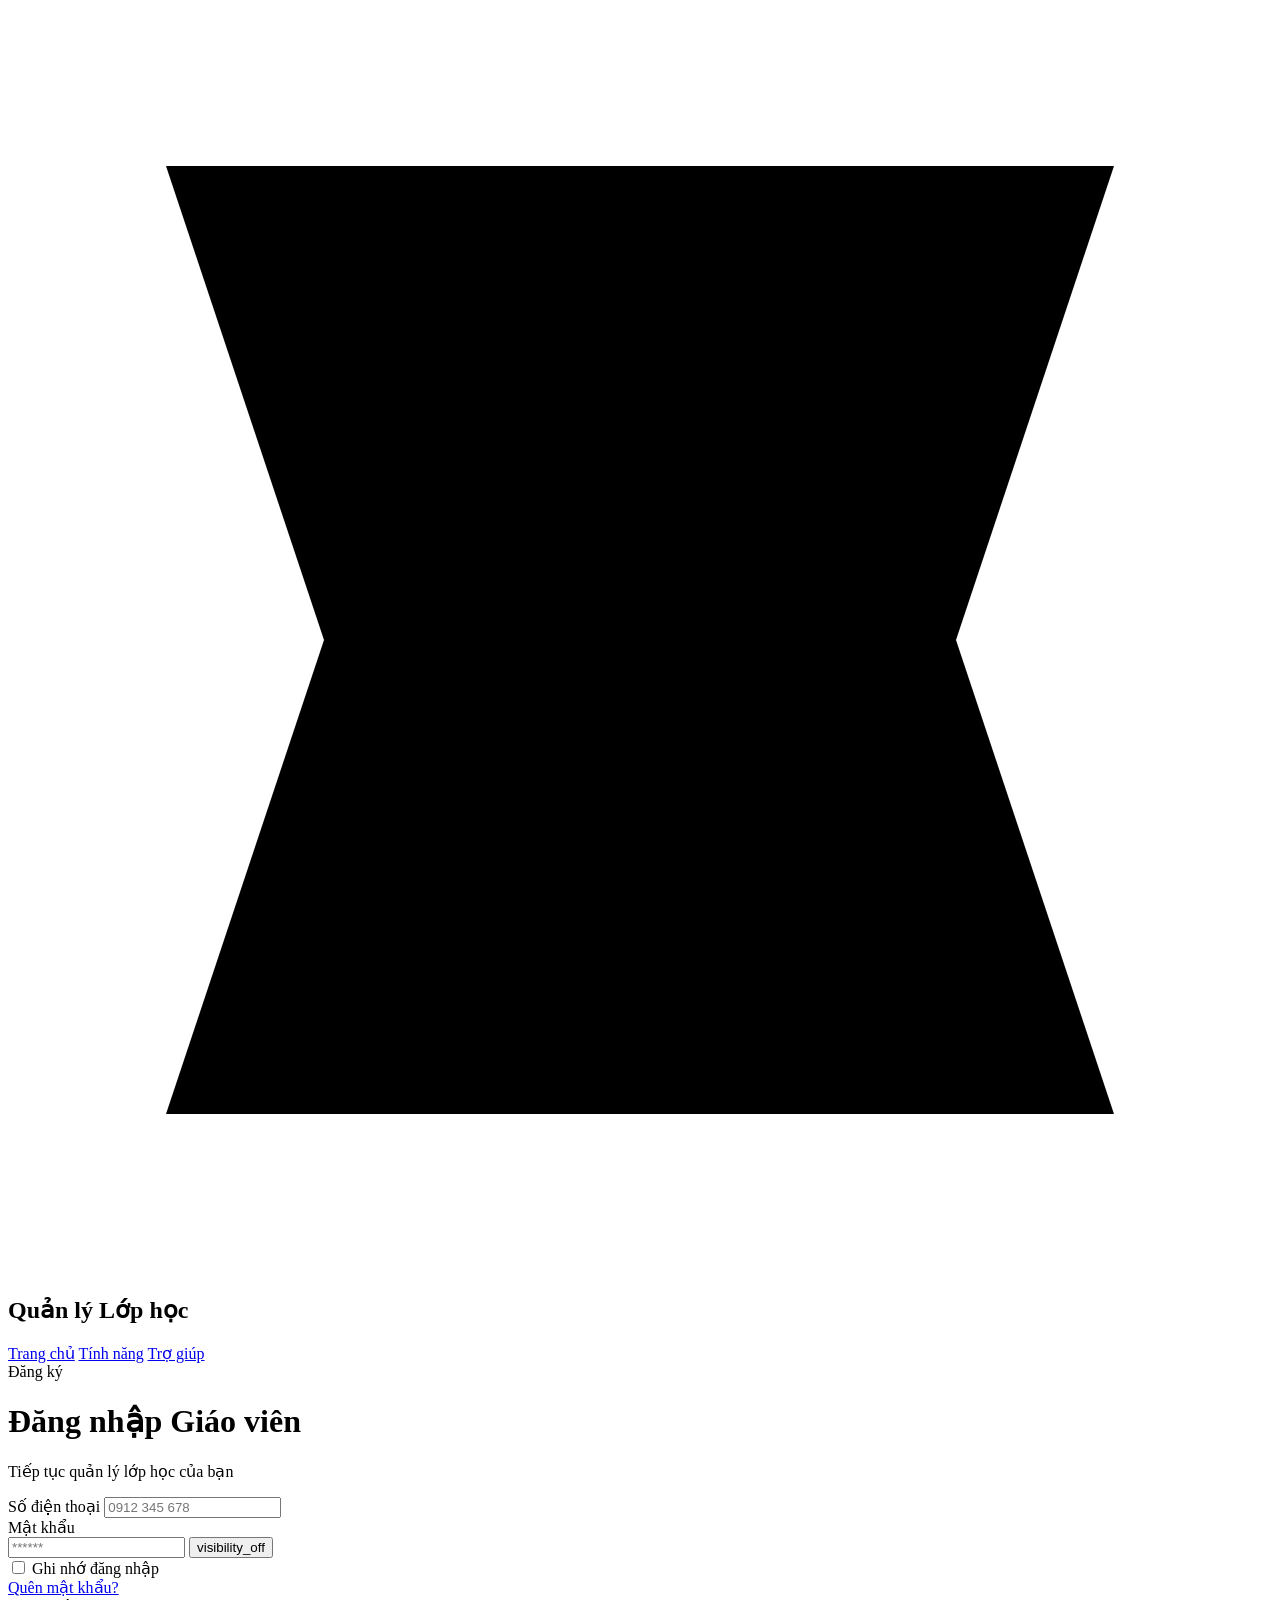
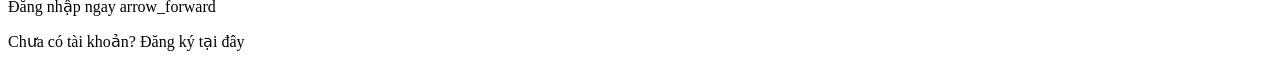
==== src/main/resources/templates/login.html @ cc672b1b "#3 Update UI" ====
<!DOCTYPE html>
<html xmlns:th="http://www.thymeleaf.org" lang="vi">

<head th:replace="~{fragments/layout :: head('Đăng nhập')}"></head>

<body>
    <div class="bg-white text-slate-900 font-display min-h-screen flex flex-col">
        <!-- Header -->
        <header
            class="flex items-center justify-between whitespace-nowrap border-b border-solid border-slate-200 bg-white px-6 lg:px-10 py-4 shadow-sm">
            <div class="flex items-center gap-4 text-slate-900">
                <div class="size-8 text-primary">
                    <svg class="w-full h-full" fill="none" viewBox="0 0 48 48" xmlns="http://www.w3.org/2000/svg">
                        <path d="M6 6H42L36 24L42 42H6L12 24L6 6Z" fill="currentColor"></path>
                    </svg>
                </div>
                <h2 class="text-xl font-bold leading-tight tracking-tight">Quản lý Lớp học</h2>
            </div>
            <div class="hidden md:flex flex-1 justify-end gap-8 items-center">
                <div class="flex items-center gap-9">
                    <a class="text-slate-600 text-sm font-medium hover:text-primary transition-colors" href="#">Trang
                        chủ</a>
                    <a class="text-slate-600 text-sm font-medium hover:text-primary transition-colors" href="#">Tính
                        năng</a>
                    <a class="text-slate-600 text-sm font-medium hover:text-primary transition-colors" href="#">Trợ
                        giúp</a>
                </div>
                <a th:href="@{/register}"
                    class="flex min-w-[84px] cursor-pointer items-center justify-center overflow-hidden rounded-lg h-10 px-6 bg-primary/10 hover:bg-primary/20 text-primary text-sm font-bold leading-normal tracking-wide transition-colors">
                    <span class="truncate">Đăng ký</span>
                </a>
            </div>
        </header>

        <!-- Main content -->
        <main class="flex-grow flex items-center justify-center p-4 py-12">
            <div class="w-full max-w-xl bg-white rounded-xl shadow-lg border border-slate-200 overflow-hidden">
                <div class="px-8 pt-10 pb-6 text-center">
                    <h1 class="text-3xl lg:text-4xl font-black text-slate-900 mb-3 tracking-tight">Đăng nhập Giáo viên
                    </h1>
                    <p class="text-slate-500 text-lg">Tiếp tục quản lý lớp học của bạn</p>
                </div>
                <form class="px-6 lg:px-12 py-6 flex flex-col gap-6" th:action="@{/login}" method="post">
                    <div class="flex flex-col gap-2">
                        <label class="text-slate-900 text-base font-bold" for="phone">Số điện thoại</label>
                        <input
                            class="w-full rounded-lg border border-slate-300 bg-slate-50 text-slate-900 focus:border-primary focus:ring-2 focus:ring-primary/20 h-14 px-4 text-lg placeholder:text-slate-400 transition-all"
                            id="phone" name="phone" placeholder="0912 345 678" type="tel" />
                    </div>
                    <div class="flex flex-col gap-2">
                        <label class="text-slate-900 text-base font-bold" for="password">Mật khẩu</label>
                        <div class="relative">
                            <input
                                class="w-full rounded-lg border border-slate-300 bg-slate-50 text-slate-900 focus:border-primary focus:ring-2 focus:ring-primary/20 h-14 pl-4 pr-12 text-lg placeholder:text-slate-400 transition-all"
                                id="password" name="password" placeholder="******" type="password" />
                            <button
                                class="absolute right-0 top-0 h-full px-4 text-slate-400 hover:text-primary transition-colors flex items-center justify-center"
                                type="button" onclick="togglePassword('password', this)">
                                <span class="material-symbols-outlined">visibility_off</span>
                            </button>
                        </div>
                    </div>
                    <div class="flex items-center justify-between mt-1">
                        <div class="flex items-center gap-2">
                            <input class="size-5 rounded border-slate-300 text-primary focus:ring-primary/20"
                                id="remember" type="checkbox" />
                            <label class="text-base text-slate-600 font-medium select-none" for="remember">
                                Ghi nhớ đăng nhập
                            </label>
                        </div>
                        <a class="text-primary hover:text-blue-700 font-bold text-base hover:underline" href="#">
                            Quên mật khẩu?
                        </a>
                    </div>
                    <a th:href="@{/dashboard}"
                        class="mt-4 w-full bg-primary hover:bg-blue-700 text-white font-bold text-lg h-14 rounded-lg shadow-lg shadow-blue-500/20 active:scale-[0.99] transition-all duration-200 flex items-center justify-center gap-2">
                        <span>Đăng nhập ngay</span>
                        <span class="material-symbols-outlined">arrow_forward</span>
                    </a>
                </form>
                <div class="px-8 pb-10 pt-2 text-center">
                    <p class="text-base text-slate-600">
                        Chưa có tài khoản?
                        <a class="text-primary font-bold hover:underline ml-1 text-lg" th:href="@{/register}">Đăng ký
                            tại đây</a>
                    </p>
                </div>
            </div>
        </main>

        <!-- Bottom gradient bar -->
        <div class="h-2 w-full bg-gradient-to-r from-blue-400 via-primary to-blue-600"></div>
    </div>

    <script>
        function togglePassword(inputId, btn) {
            const input = document.getElementById(inputId);
            const icon = btn.querySelector('.material-symbols-outlined');
            if (input.type === 'password') {
                input.type = 'text';
                icon.textContent = 'visibility';
            } else {
                input.type = 'password';
                icon.textContent = 'visibility_off';
            }
        }
    </script>
</body>

</html>
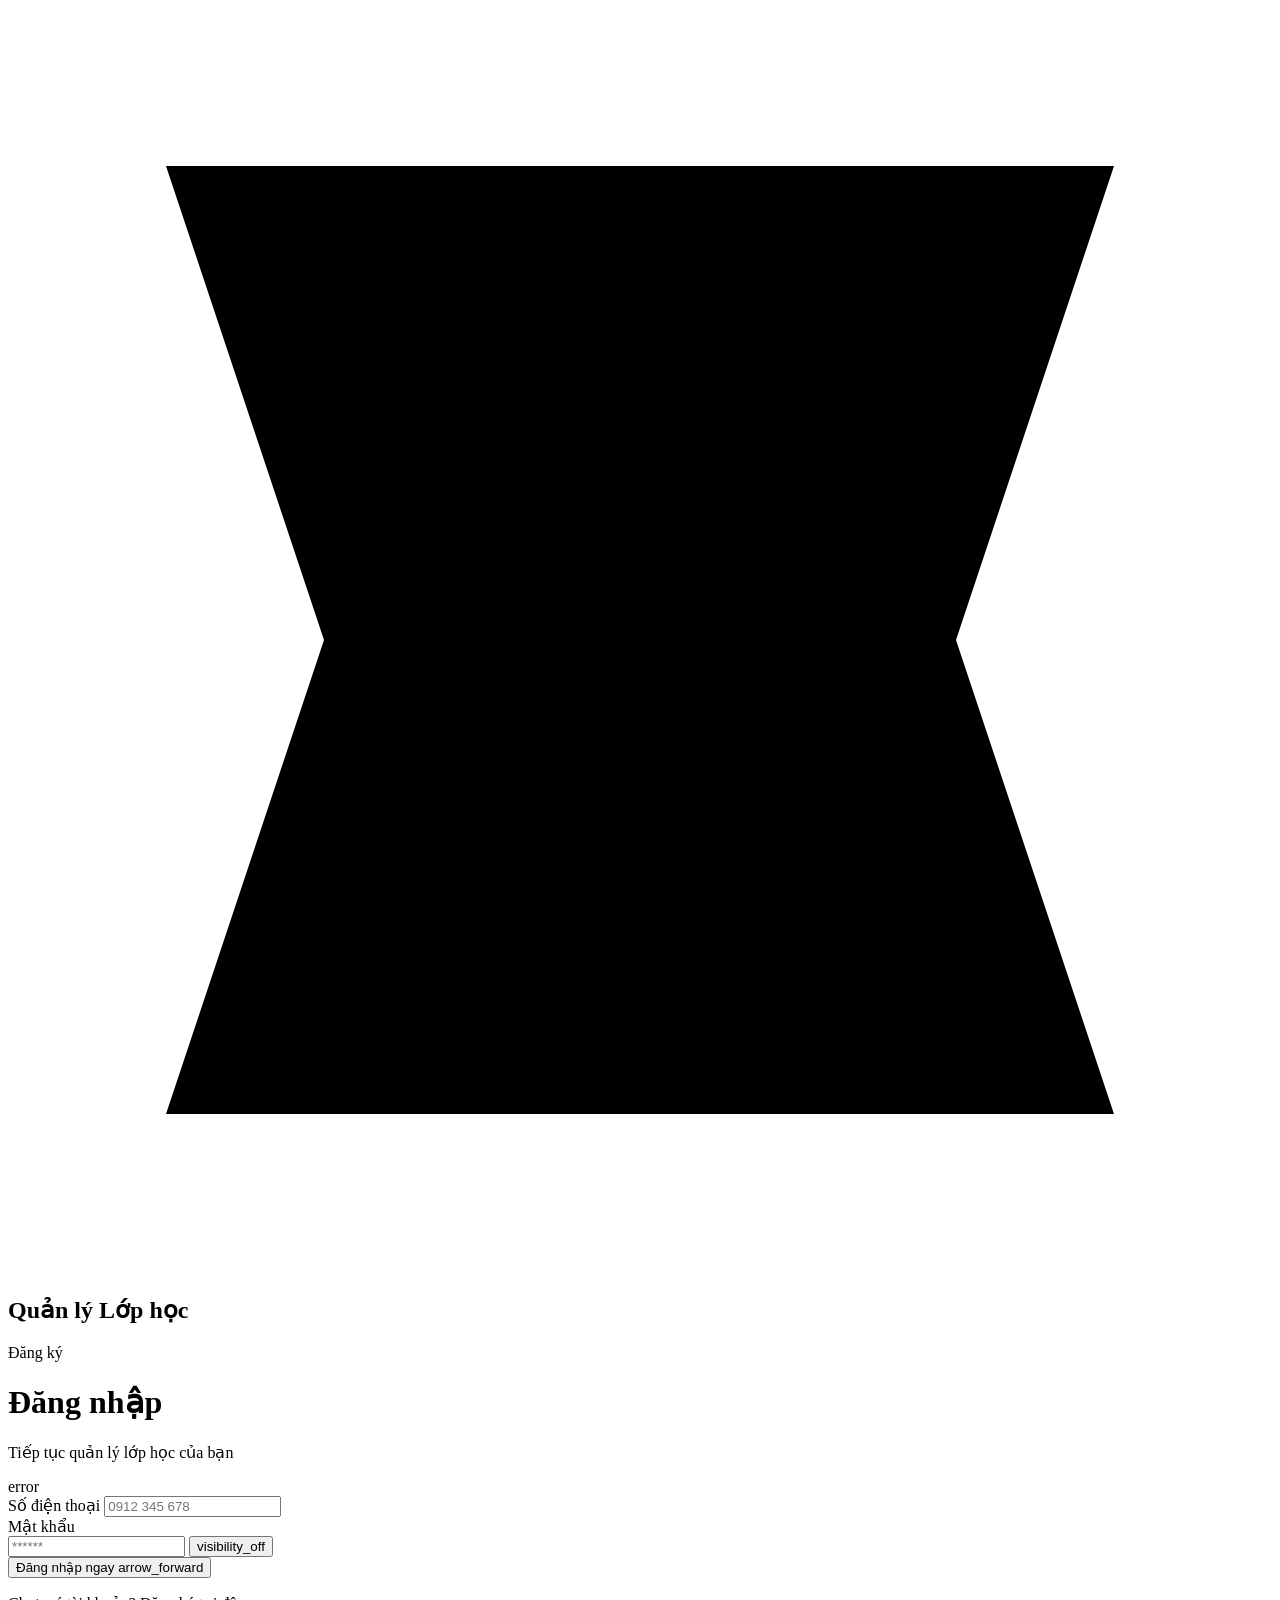
==== commit f8422f40: "#5 Done phase 1" ====
--- a/src/main/resources/templates/login.html
+++ b/src/main/resources/templates/login.html
@@ -17,14 +17,6 @@
                 <h2 class="text-xl font-bold leading-tight tracking-tight">Quản lý Lớp học</h2>
             </div>
             <div class="hidden md:flex flex-1 justify-end gap-8 items-center">
-                <div class="flex items-center gap-9">
-                    <a class="text-slate-600 text-sm font-medium hover:text-primary transition-colors" href="#">Trang
-                        chủ</a>
-                    <a class="text-slate-600 text-sm font-medium hover:text-primary transition-colors" href="#">Tính
-                        năng</a>
-                    <a class="text-slate-600 text-sm font-medium hover:text-primary transition-colors" href="#">Trợ
-                        giúp</a>
-                </div>
                 <a th:href="@{/register}"
                     class="flex min-w-[84px] cursor-pointer items-center justify-center overflow-hidden rounded-lg h-10 px-6 bg-primary/10 hover:bg-primary/20 text-primary text-sm font-bold leading-normal tracking-wide transition-colors">
                     <span class="truncate">Đăng ký</span>
@@ -36,23 +28,30 @@
         <main class="flex-grow flex items-center justify-center p-4 py-12">
             <div class="w-full max-w-xl bg-white rounded-xl shadow-lg border border-slate-200 overflow-hidden">
                 <div class="px-8 pt-10 pb-6 text-center">
-                    <h1 class="text-3xl lg:text-4xl font-black text-slate-900 mb-3 tracking-tight">Đăng nhập Giáo viên
-                    </h1>
+                    <h1 class="text-3xl lg:text-4xl font-black text-slate-900 mb-3 tracking-tight">Đăng nhập</h1>
                     <p class="text-slate-500 text-lg">Tiếp tục quản lý lớp học của bạn</p>
                 </div>
-                <form class="px-6 lg:px-12 py-6 flex flex-col gap-6" th:action="@{/login}" method="post">
+
+                <!-- Error message -->
+                <div id="errorMsg"
+                    class="hidden mx-6 lg:mx-12 mb-4 p-4 bg-red-50 border border-red-200 rounded-lg text-red-700 text-base font-medium flex items-center gap-2">
+                    <span class="material-symbols-outlined text-red-500">error</span>
+                    <span id="errorText"></span>
+                </div>
+
+                <form id="loginForm" class="px-6 lg:px-12 py-6 flex flex-col gap-6">
                     <div class="flex flex-col gap-2">
                         <label class="text-slate-900 text-base font-bold" for="phone">Số điện thoại</label>
                         <input
                             class="w-full rounded-lg border border-slate-300 bg-slate-50 text-slate-900 focus:border-primary focus:ring-2 focus:ring-primary/20 h-14 px-4 text-lg placeholder:text-slate-400 transition-all"
-                            id="phone" name="phone" placeholder="0912 345 678" type="tel" />
+                            id="phone" name="phone" placeholder="0912 345 678" type="tel" required />
                     </div>
                     <div class="flex flex-col gap-2">
                         <label class="text-slate-900 text-base font-bold" for="password">Mật khẩu</label>
                         <div class="relative">
                             <input
                                 class="w-full rounded-lg border border-slate-300 bg-slate-50 text-slate-900 focus:border-primary focus:ring-2 focus:ring-primary/20 h-14 pl-4 pr-12 text-lg placeholder:text-slate-400 transition-all"
-                                id="password" name="password" placeholder="******" type="password" />
+                                id="password" name="password" placeholder="******" type="password" required />
                             <button
                                 class="absolute right-0 top-0 h-full px-4 text-slate-400 hover:text-primary transition-colors flex items-center justify-center"
                                 type="button" onclick="togglePassword('password', this)">
@@ -60,23 +59,11 @@
                             </button>
                         </div>
                     </div>
-                    <div class="flex items-center justify-between mt-1">
-                        <div class="flex items-center gap-2">
-                            <input class="size-5 rounded border-slate-300 text-primary focus:ring-primary/20"
-                                id="remember" type="checkbox" />
-                            <label class="text-base text-slate-600 font-medium select-none" for="remember">
-                                Ghi nhớ đăng nhập
-                            </label>
-                        </div>
-                        <a class="text-primary hover:text-blue-700 font-bold text-base hover:underline" href="#">
-                            Quên mật khẩu?
-                        </a>
-                    </div>
-                    <a th:href="@{/dashboard}"
-                        class="mt-4 w-full bg-primary hover:bg-blue-700 text-white font-bold text-lg h-14 rounded-lg shadow-lg shadow-blue-500/20 active:scale-[0.99] transition-all duration-200 flex items-center justify-center gap-2">
-                        <span>Đăng nhập ngay</span>
-                        <span class="material-symbols-outlined">arrow_forward</span>
-                    </a>
+                    <button type="submit" id="loginBtn"
+                        class="mt-4 w-full bg-primary hover:bg-blue-700 text-white font-bold text-lg h-14 rounded-lg shadow-lg shadow-blue-500/20 active:scale-[0.99] transition-all duration-200 flex items-center justify-center gap-2 cursor-pointer">
+                        <span id="loginBtnText">Đăng nhập ngay</span>
+                        <span class="material-symbols-outlined" id="loginBtnIcon">arrow_forward</span>
+                    </button>
                 </form>
                 <div class="px-8 pb-10 pt-2 text-center">
                     <p class="text-base text-slate-600">
@@ -104,6 +91,53 @@
                 icon.textContent = 'visibility_off';
             }
         }
+
+        document.getElementById('loginForm').addEventListener('submit', async function (e) {
+            e.preventDefault();
+            const errorMsg = document.getElementById('errorMsg');
+            const errorText = document.getElementById('errorText');
+            const loginBtn = document.getElementById('loginBtn');
+            const loginBtnText = document.getElementById('loginBtnText');
+            const loginBtnIcon = document.getElementById('loginBtnIcon');
+
+            errorMsg.classList.add('hidden');
+            loginBtn.disabled = true;
+            loginBtnText.textContent = 'Đang đăng nhập...';
+            loginBtnIcon.textContent = 'hourglass_empty';
+
+            try {
+                const res = await fetch('/api/auth/login', {
+                    method: 'POST',
+                    headers: { 'Content-Type': 'application/json' },
+                    body: JSON.stringify({
+                        phone: document.getElementById('phone').value.trim(),
+                        password: document.getElementById('password').value
+                    })
+                });
+
+                const data = await res.json();
+
+                if (data.success) {
+                    loginBtnText.textContent = 'Thành công!';
+                    loginBtnIcon.textContent = 'check_circle';
+                    loginBtn.classList.remove('bg-primary', 'hover:bg-blue-700');
+                    loginBtn.classList.add('bg-emerald-500');
+                    setTimeout(() => window.location.href = '/dashboard', 500);
+                } else {
+                    errorText.textContent = data.message || 'Sai số điện thoại hoặc mật khẩu';
+                    errorMsg.classList.remove('hidden');
+                    loginBtn.disabled = false;
+                    loginBtnText.textContent = 'Đăng nhập ngay';
+                    loginBtnIcon.textContent = 'arrow_forward';
+                }
+            } catch (err) {
+                errorText.textContent = 'Không thể kết nối server';
+                errorMsg.classList.remove('hidden');
+                loginBtn.disabled = false;
+                loginBtnText.textContent = 'Đăng nhập ngay';
+                loginBtnIcon.textContent = 'arrow_forward';
+            }
+        });
     </script>
 </body>
 
